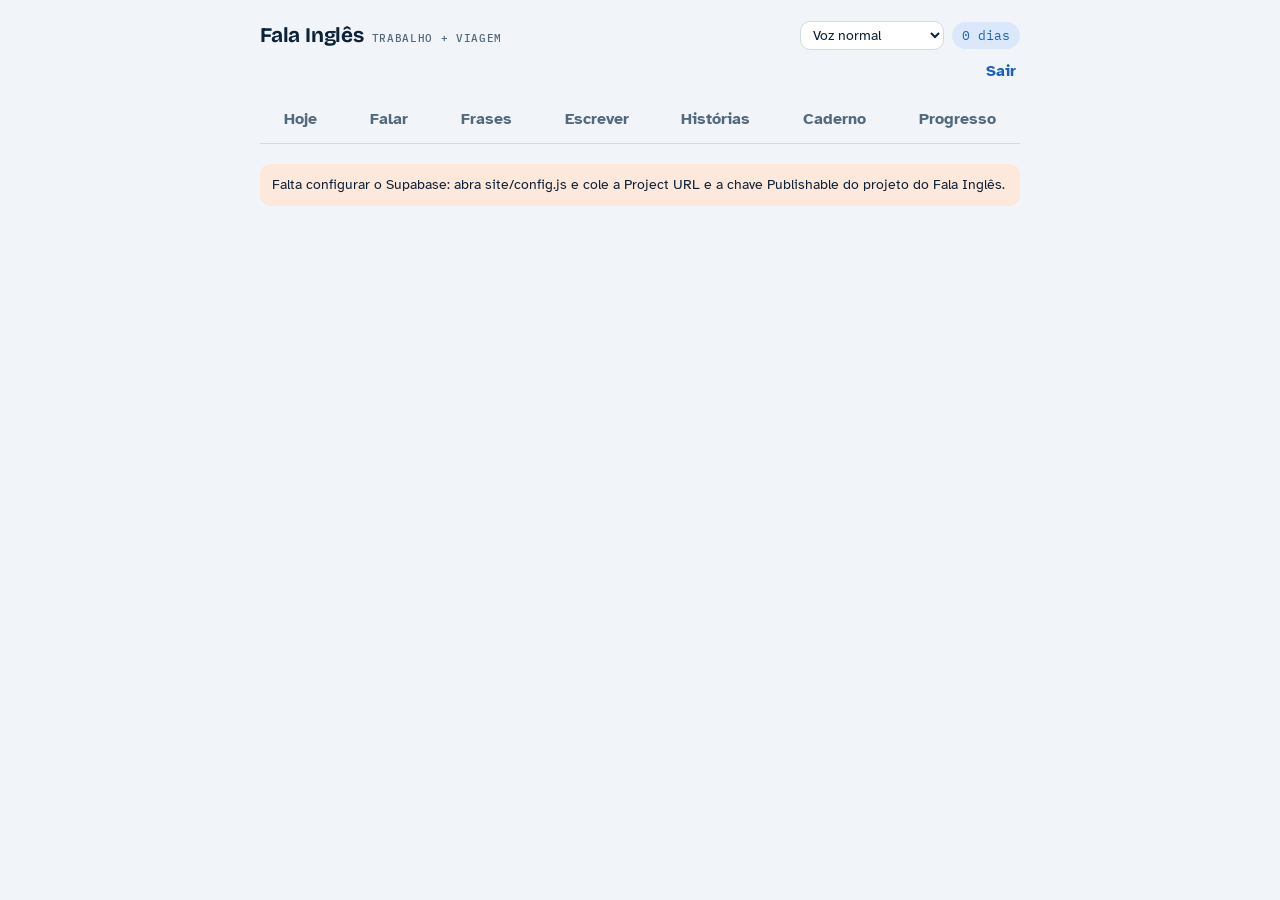
==== site/index.html @ dc088925 "Fala Inglês: site com Supabase, banco de conteúdo e conferência sem IA - site/ (HTML, CSS, JS): abas" ====
<!doctype html>
<html lang="pt-BR">
<head>
<meta charset="utf-8">
<meta name="viewport" content="width=device-width,initial-scale=1,viewport-fit=cover">
<title>Fala Inglês</title>
<link rel="stylesheet" href="https://fonts.googleapis.com/css2?family=Atkinson+Hyperlegible:ital,wght@0,400;0,700;1,400&family=Bricolage+Grotesque:wght@600;700&family=IBM+Plex+Mono:wght@500&display=swap">
<link rel="stylesheet" href="style.css">
</head>
<body>
<div class="wrap">
  <header class="top">
    <div class="brandrow">
      <div class="brand">Fala Inglês<small>trabalho + viagem</small></div>
      <div class="row" id="hdr-right" style="gap:8px;flex-wrap:nowrap" hidden>
        <select id="rate" aria-label="Velocidade da voz" style="width:auto;padding:4px 8px;font-size:.85rem"><option value="0">Voz normal</option><option value="1">Voz devagar</option><option value="2">Voz bem devagar</option></select>
        <div class="streak" id="streak">0 dias</div>
      </div>
    </div>
    <div class="row" style="justify-content:space-between;margin-top:4px"><span class="who" id="who"></span><button class="linkbtn" id="logout" type="button">Sair</button></div>
    <nav class="tabs" id="tabs" aria-label="Seções" hidden>
      <button data-v="hoje">Hoje</button>
      <button data-v="falar">Falar</button>
      <button data-v="frases">Frases</button>
      <button data-v="escrever">Escrever</button>
      <button data-v="historias">Histórias</button>
      <button data-v="caderno">Caderno</button>
      <button data-v="progresso">Progresso</button>
    </nav>
  </header>
  <main id="app"></main>
</div>
<div id="toast" hidden></div>
<script src="vendor/supabase.js"></script>
<script src="config.js"></script>
<script src="app.js"></script>
</body>
</html>
---- site/style.css ----
/* Conceito: o dia de estudo é um cartão de embarque; cada atividade é um portão. Trabalho e viagem são as duas rotas. */
:root{
  --bg:#f1f5f9; --surface:#ffffff; --surface2:#e6edf4; --ink:#0d2236; --muted:#53697c; --line:#d0dbe5;
  --accent:#1b5fc2; --accent-ink:#ffffff; --accent-soft:#dbe8fb; --warm:#c2410c; --warm-soft:#fde8dc;
  --good:#16794a; --good-soft:#d9f2e4; --warn:#9a6700; --bad:#b42318; --bad-soft:#fde4e1;
  --f-display:'Bricolage Grotesque','Trebuchet MS',system-ui,sans-serif;
  --f-body:'Atkinson Hyperlegible','Segoe UI',system-ui,sans-serif;
  --f-mono:'IBM Plex Mono',ui-monospace,Consolas,monospace;
}
@media (prefers-color-scheme: dark){
  :root:not([data-theme="light"]){
    --bg:#0a1520; --surface:#122232; --surface2:#1a2f43; --ink:#e8f0f7; --muted:#9bb0c2; --line:#2a425a;
    --accent:#6ea8ff; --accent-ink:#08121c; --accent-soft:#17304f; --warm:#ff9a5c; --warm-soft:#3a2418;
    --good:#5fd39a; --good-soft:#12362a; --warn:#f0c36a; --bad:#ff8f84; --bad-soft:#3d1c1a; color-scheme:dark;
  }
}
:root[data-theme="dark"]{
  --bg:#0a1520; --surface:#122232; --surface2:#1a2f43; --ink:#e8f0f7; --muted:#9bb0c2; --line:#2a425a;
  --accent:#6ea8ff; --accent-ink:#08121c; --accent-soft:#17304f; --warm:#ff9a5c; --warm-soft:#3a2418;
  --good:#5fd39a; --good-soft:#12362a; --warn:#f0c36a; --bad:#ff8f84; --bad-soft:#3d1c1a; color-scheme:dark;
}
*{box-sizing:border-box}
body{background:var(--bg);color:var(--ink);font-family:var(--f-body);font-size:16px;line-height:1.5;
  padding-left:max(16px,env(safe-area-inset-left,0px));padding-right:max(16px,env(safe-area-inset-right,0px));padding-block:0 48px}
body::before{content:"";position:fixed;inset:0 0 auto;height:env(safe-area-inset-top,0px);z-index:30;background:var(--bg)}
h1,h2,h3{font-family:var(--f-display);line-height:1.15;margin:0;text-wrap:balance}
h2{font-size:1.45rem} h3{font-size:1.1rem}
p{margin:0}
button,textarea,input,select{font:inherit;color:inherit}
.wrap{max-width:760px;margin:0 auto}
header.top{position:sticky;top:env(safe-area-inset-top,0px);z-index:20;background:var(--bg);padding-top:12px;border-bottom:1px solid var(--line)}
.brandrow{display:flex;align-items:center;justify-content:space-between;gap:12px}
.brand{font-family:var(--f-display);font-weight:700;font-size:1.3rem;letter-spacing:-.01em}
.brand small{font-family:var(--f-mono);font-weight:500;font-size:.68rem;color:var(--muted);margin-left:8px;letter-spacing:.06em;text-transform:uppercase}
.streak{font-family:var(--f-mono);font-size:.8rem;background:var(--accent-soft);color:var(--accent);padding:4px 10px;border-radius:99px;white-space:nowrap}
.usage{font-family:var(--f-mono);font-size:.72rem;color:var(--muted);text-align:right;margin-top:4px}
nav.tabs{display:flex;gap:4px;overflow-x:auto;margin-top:10px;padding-bottom:0;scrollbar-width:none}
nav.tabs::-webkit-scrollbar{display:none}
nav.tabs button{flex:1 0 auto;background:none;border:0;border-bottom:3px solid transparent;padding:10px 12px 9px;cursor:pointer;color:var(--muted);font-weight:700;white-space:nowrap}
nav.tabs button[aria-current="page"]{color:var(--ink);border-bottom-color:var(--accent)}
nav.tabs button:focus-visible,.btn:focus-visible,.icon:focus-visible,.chip:focus-visible,textarea:focus-visible,input:focus-visible,select:focus-visible{outline:3px solid var(--accent);outline-offset:2px}
main{padding-top:20px;display:flex;flex-direction:column;gap:18px}
.card{background:var(--surface);border:1px solid var(--line);border-radius:14px;padding:16px;display:flex;flex-direction:column;gap:12px;min-width:0}
.label{font-family:var(--f-mono);font-size:.7rem;letter-spacing:.08em;text-transform:uppercase;color:var(--muted)}
.muted{color:var(--muted)} .small{font-size:.9rem}
.row{display:flex;gap:10px;align-items:center;flex-wrap:wrap}
.btn{border:1px solid var(--line);background:var(--surface);border-radius:10px;padding:9px 14px;cursor:pointer;font-weight:700}
.btn.primary{background:var(--accent);border-color:var(--accent);color:var(--accent-ink)}
.btn:disabled{opacity:.55;cursor:default}
.icon{border:1px solid var(--line);background:var(--surface);border-radius:99px;min-width:36px;height:36px;padding:0 10px;cursor:pointer;font-size:.85rem;font-weight:700;color:var(--accent)}
.chip{border:1px solid var(--line);background:var(--surface);border-radius:99px;padding:6px 12px;cursor:pointer;font-size:.9rem}
.chip[aria-pressed="true"]{background:var(--accent);border-color:var(--accent);color:var(--accent-ink)}
textarea,input[type=text],select{width:100%;background:var(--surface);border:1px solid var(--line);border-radius:10px;padding:10px 12px;min-width:0}
textarea{min-height:92px;resize:vertical}
.notice{background:var(--surface2);border-radius:10px;padding:10px 12px;font-size:.9rem;color:var(--muted)}
.notice.warn{background:var(--warm-soft);color:var(--ink)}
/* cartão de embarque */
.pass{background:var(--surface);border:1px solid var(--line);border-radius:18px;position:relative;overflow:hidden}
.pass-top{padding:18px 18px 16px;display:flex;flex-direction:column;gap:10px}
.route{display:flex;align-items:center;gap:10px;font-family:var(--f-display);font-weight:700;font-size:1.6rem;letter-spacing:-.01em}
.route span.arrow{flex:1;border-top:2px dashed var(--line);position:relative;min-width:24px}
.route span.arrow::after{content:"✈";position:absolute;right:-2px;top:-14px;font-size:1rem;color:var(--accent)}
.pass-meta{display:flex;gap:18px;flex-wrap:wrap}
.pass-meta div{display:flex;flex-direction:column}
.pass-meta b{font-family:var(--f-mono);font-weight:500;font-size:.95rem}
.perf{position:relative;border-top:2px dashed var(--line);height:0}
.perf::before,.perf::after{content:"";position:absolute;top:-11px;width:20px;height:20px;border-radius:50%;background:var(--bg);border:1px solid var(--line)}
.perf::before{left:-11px}.perf::after{right:-11px}
.gates{list-style:none;margin:0;padding:6px 0}
.gate{display:grid;grid-template-columns:auto 1fr auto;gap:12px;align-items:center;padding:12px 18px;border-bottom:1px solid var(--line)}
.gate:last-child{border-bottom:0}
.gcode{font-family:var(--f-mono);font-size:.78rem;background:var(--surface2);border-radius:6px;padding:4px 8px;white-space:nowrap}
.gate.done .gcode{background:var(--good-soft);color:var(--good)}
.gate .t{font-weight:700}
.gate .s{font-size:.9rem;color:var(--muted)}
.pill{font-family:var(--f-mono);font-size:.72rem;border-radius:99px;padding:3px 9px;background:var(--surface2);color:var(--muted);white-space:nowrap}
.pill.ok{background:var(--good-soft);color:var(--good)}
details.words{padding:0 18px 14px}
details.words summary{cursor:pointer;color:var(--accent);font-weight:700;padding:4px 0}
.wlist{display:grid;grid-template-columns:repeat(auto-fit,minmax(220px,1fr));gap:8px;margin-top:8px}
.w{display:flex;align-items:center;justify-content:space-between;gap:8px;background:var(--surface2);border-radius:10px;padding:8px 10px}
.w b{display:block}
/* conversa */
.log{display:flex;flex-direction:column;gap:12px}
.bubble{max-width:92%;border-radius:14px;padding:10px 12px;display:flex;flex-direction:column;gap:6px}
.bubble.them{background:var(--surface2);align-self:flex-start;border-top-left-radius:4px}
.bubble.you{background:var(--accent-soft);align-self:flex-end;border-top-right-radius:4px}
.fb{background:var(--surface);border:1px solid var(--line);border-radius:12px;padding:12px;display:flex;flex-direction:column;gap:10px}
.fb h4{margin:0;font-family:var(--f-mono);font-size:.7rem;letter-spacing:.08em;text-transform:uppercase;color:var(--muted);font-weight:500}
.fix{display:flex;flex-direction:column;gap:2px;padding:8px 10px;background:var(--warm-soft);border-radius:8px}
del{color:var(--bad);text-decoration-thickness:2px}
ins{color:var(--good);text-decoration:none;font-weight:700}
.phr{display:flex;align-items:center;gap:8px;justify-content:space-between;flex-wrap:wrap;padding:8px 10px;background:var(--surface2);border-radius:10px}
.phr .en{font-weight:700}
.seg{display:inline-flex;border:1px solid var(--line);border-radius:10px;overflow:hidden}
.seg button{border:0;background:var(--surface);padding:8px 12px;cursor:pointer;font-weight:700;color:var(--muted)}
.seg button[aria-pressed="true"]{background:var(--accent);color:var(--accent-ink)}
.ok-w{color:var(--good);font-weight:700}.miss-w{color:var(--bad);text-decoration:underline wavy;font-weight:700}
.big{font-family:var(--f-display);font-size:1.35rem;line-height:1.3}
/* histórias */
.grid{display:grid;grid-template-columns:repeat(auto-fill,minmax(220px,1fr));gap:12px}
.scard{background:var(--surface);border:1px solid var(--line);border-radius:14px;padding:14px;display:flex;flex-direction:column;gap:8px;cursor:pointer;text-align:left}
.scard:hover{border-color:var(--accent)}
.story p{margin-bottom:12px;max-width:65ch}
.story{font-size:1.08rem}
.gl{display:flex;flex-wrap:wrap;gap:8px}
.gl span{background:var(--surface2);border-radius:8px;padding:4px 10px;font-size:.92rem}
.score{font-family:var(--f-display);font-size:2.4rem;font-weight:700}
.dots{display:flex;gap:6px;flex-wrap:wrap}
.dot{width:22px;height:22px;border-radius:6px;background:var(--surface2)}
.dot.on{background:var(--accent)}
.stat{display:grid;grid-template-columns:repeat(auto-fit,minmax(130px,1fr));gap:10px}
.stat div{background:var(--surface2);border-radius:12px;padding:12px}
.stat b{font-family:var(--f-display);font-size:1.7rem;display:block}
#toast{position:fixed;left:50%;transform:translateX(-50%);bottom:calc(20px + env(safe-area-inset-bottom,0px));background:var(--ink);color:var(--bg);padding:10px 16px;border-radius:10px;z-index:40;max-width:90vw;font-size:.92rem}
.spin{display:inline-block;width:14px;height:14px;border:2px solid currentColor;border-right-color:transparent;border-radius:50%;animation:sp .8s linear infinite;vertical-align:-2px;margin-right:6px}
@keyframes sp{to{transform:rotate(360deg)}}
@media (prefers-reduced-motion:reduce){.spin{animation:none}}
@media (max-width:520px){.brand small{display:none}.route{font-size:1.3rem}.gate{grid-template-columns:1fr auto}.gate .gcode{grid-column:1/-1;justify-self:start}}

/* site */
.login{max-width:380px;margin:12vh auto 0;display:flex;flex-direction:column;gap:12px}
.err{color:var(--bad);font-size:.92rem}
.who{font-size:.8rem;color:var(--muted)}
.linkbtn{background:none;border:0;color:var(--accent);cursor:pointer;font-weight:700;padding:4px}
.line{display:flex;flex-direction:column;gap:8px}
.line .pt{font-weight:700}
.tag{font-family:var(--f-mono);font-size:.7rem;border-radius:6px;padding:2px 7px;background:var(--surface2);color:var(--muted)}
.hint{background:var(--accent-soft);border-radius:10px;padding:10px 12px}
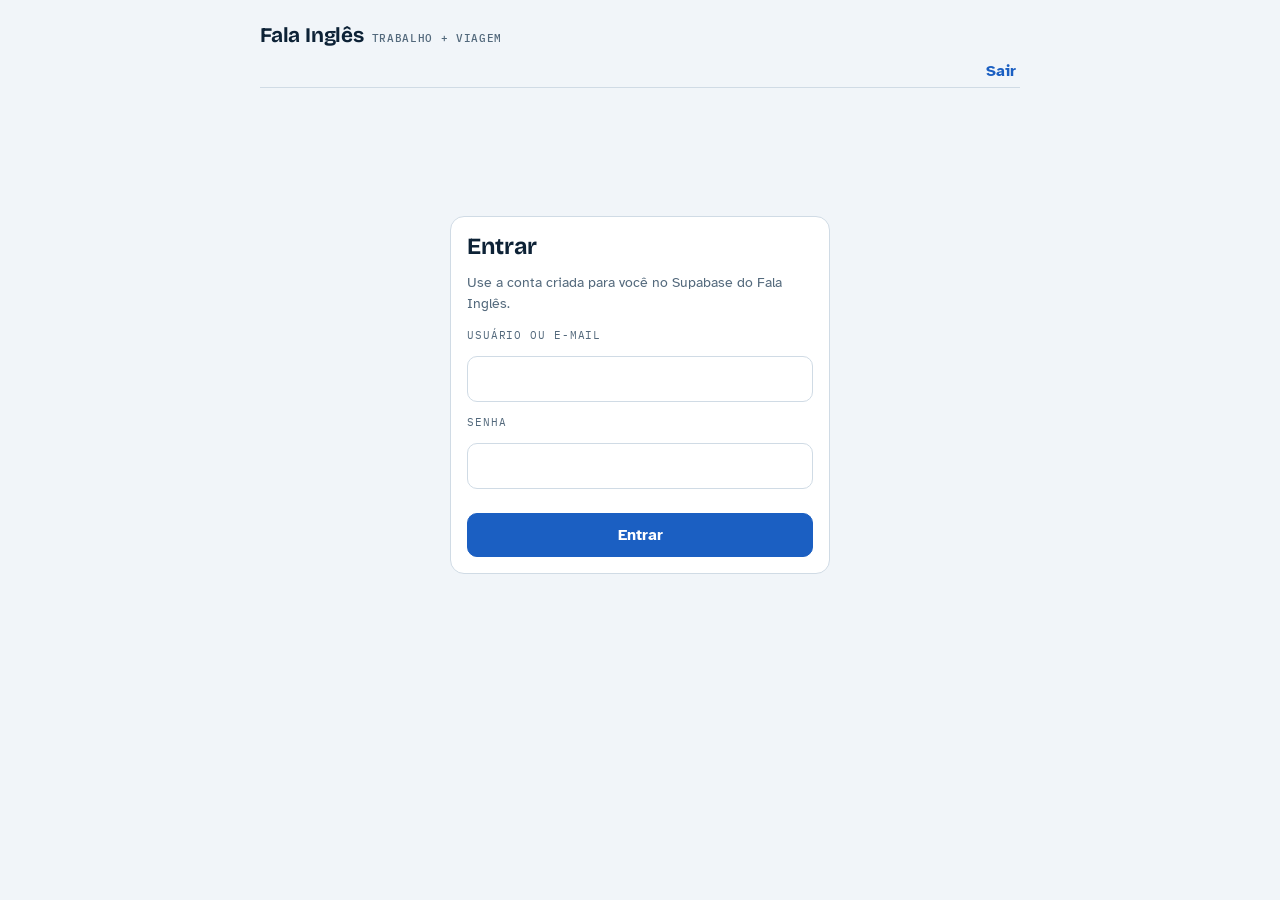
==== commit 689facac: "Perfil (3 perguntas) e palavras do dia personalizadas; login por usuário; 224 termos de vocabulário " ====
--- a/site/index.html
+++ b/site/index.html
@@ -20,6 +20,7 @@
     <div class="row" style="justify-content:space-between;margin-top:4px"><span class="who" id="who"></span><button class="linkbtn" id="logout" type="button">Sair</button></div>
     <nav class="tabs" id="tabs" aria-label="Seções" hidden>
       <button data-v="hoje">Hoje</button>
+      <button data-v="palavras">Palavras</button>
       <button data-v="falar">Falar</button>
       <button data-v="frases">Frases</button>
       <button data-v="escrever">Escrever</button>
--- a/site/style.css
+++ b/site/style.css
@@ -128,3 +128,5 @@
 .line .pt{font-weight:700}
 .tag{font-family:var(--f-mono);font-size:.7rem;border-radius:6px;padding:2px 7px;background:var(--surface2);color:var(--muted)}
 .hint{background:var(--accent-soft);border-radius:10px;padding:10px 12px}
+
+[hidden]{display:none!important}
